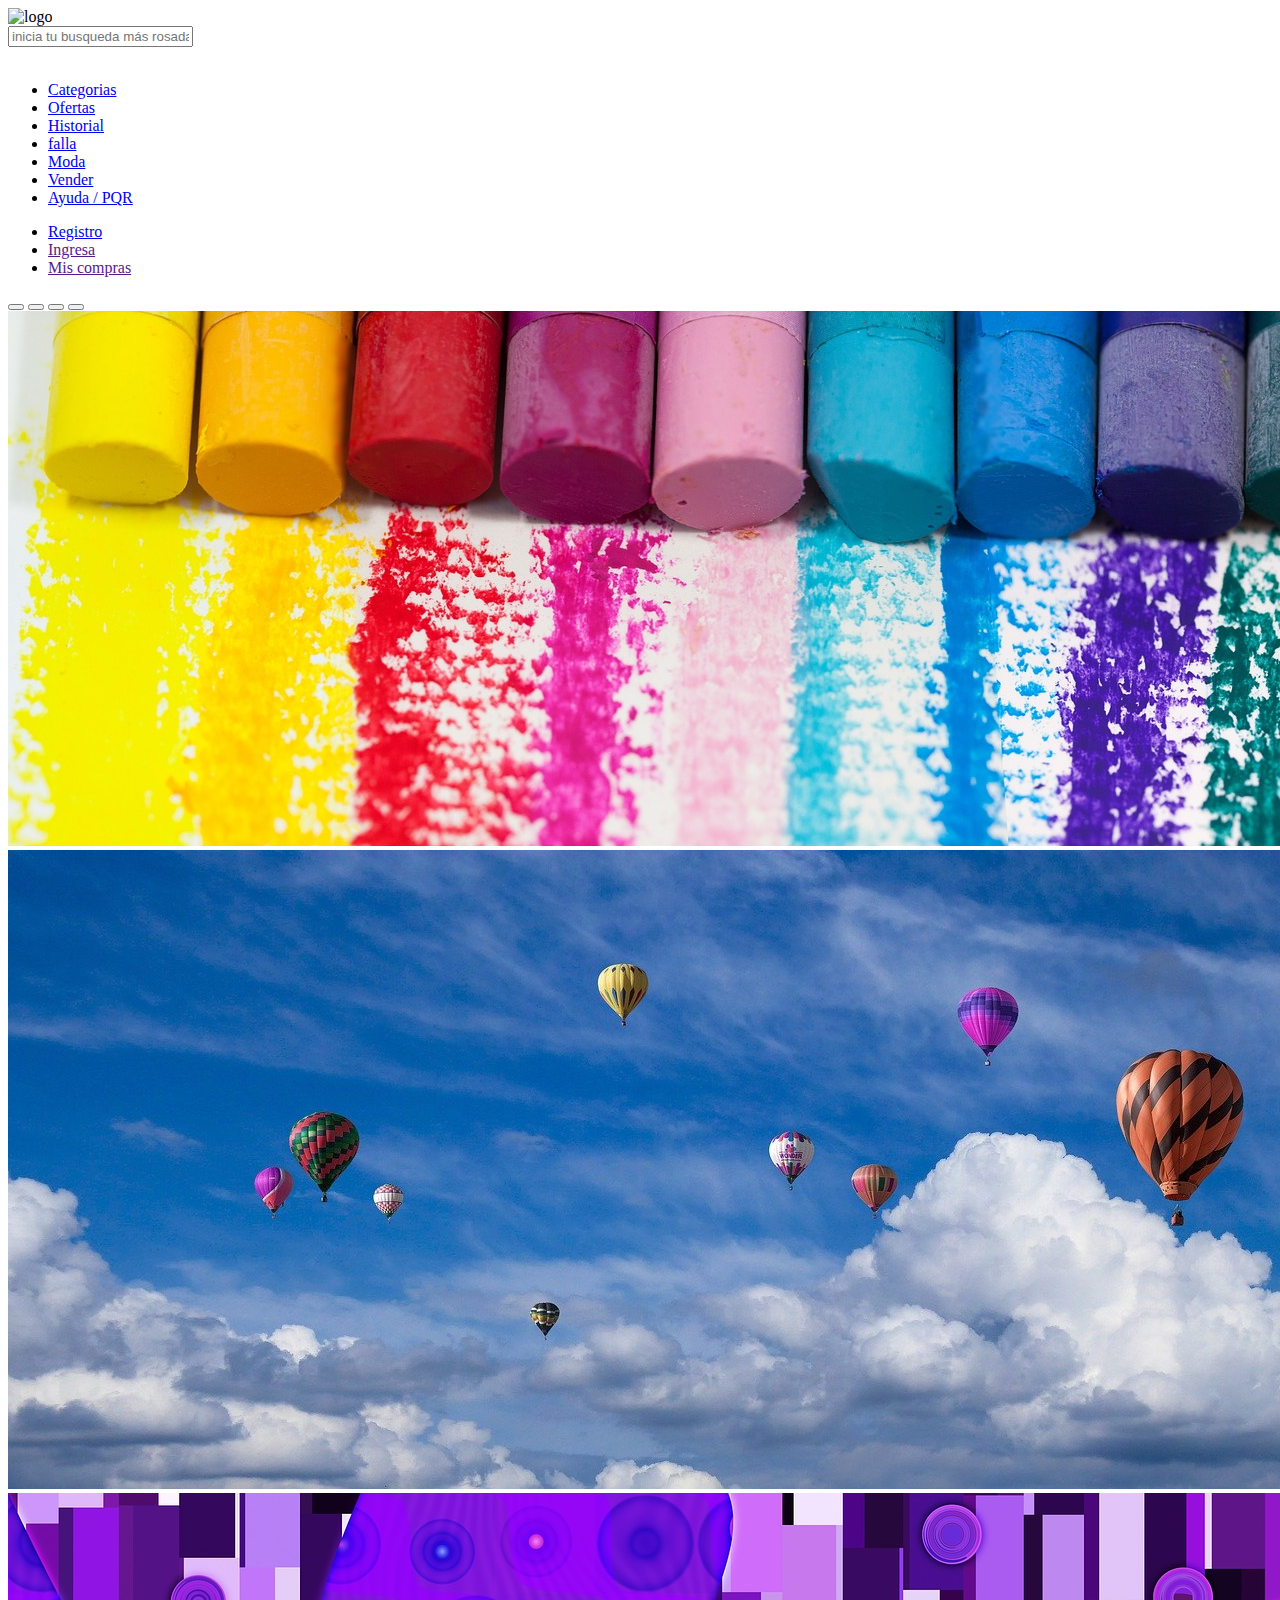
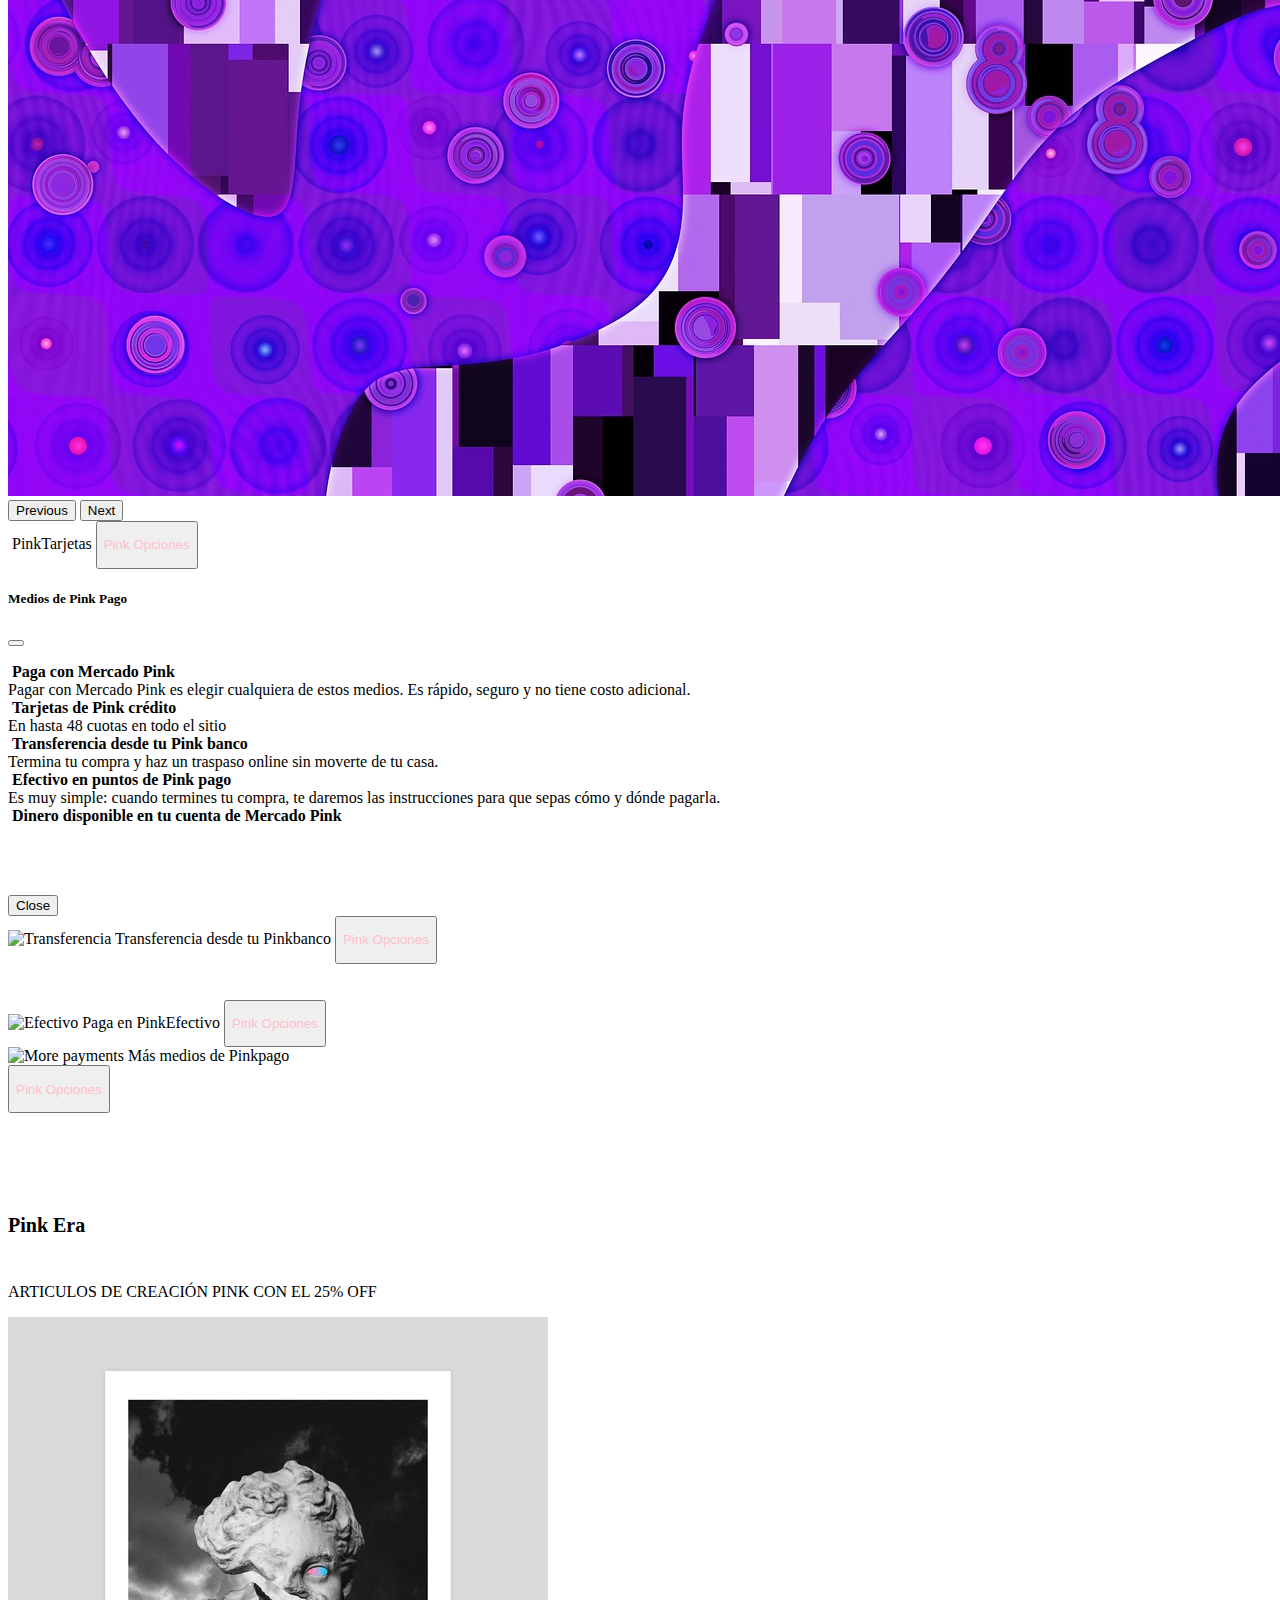
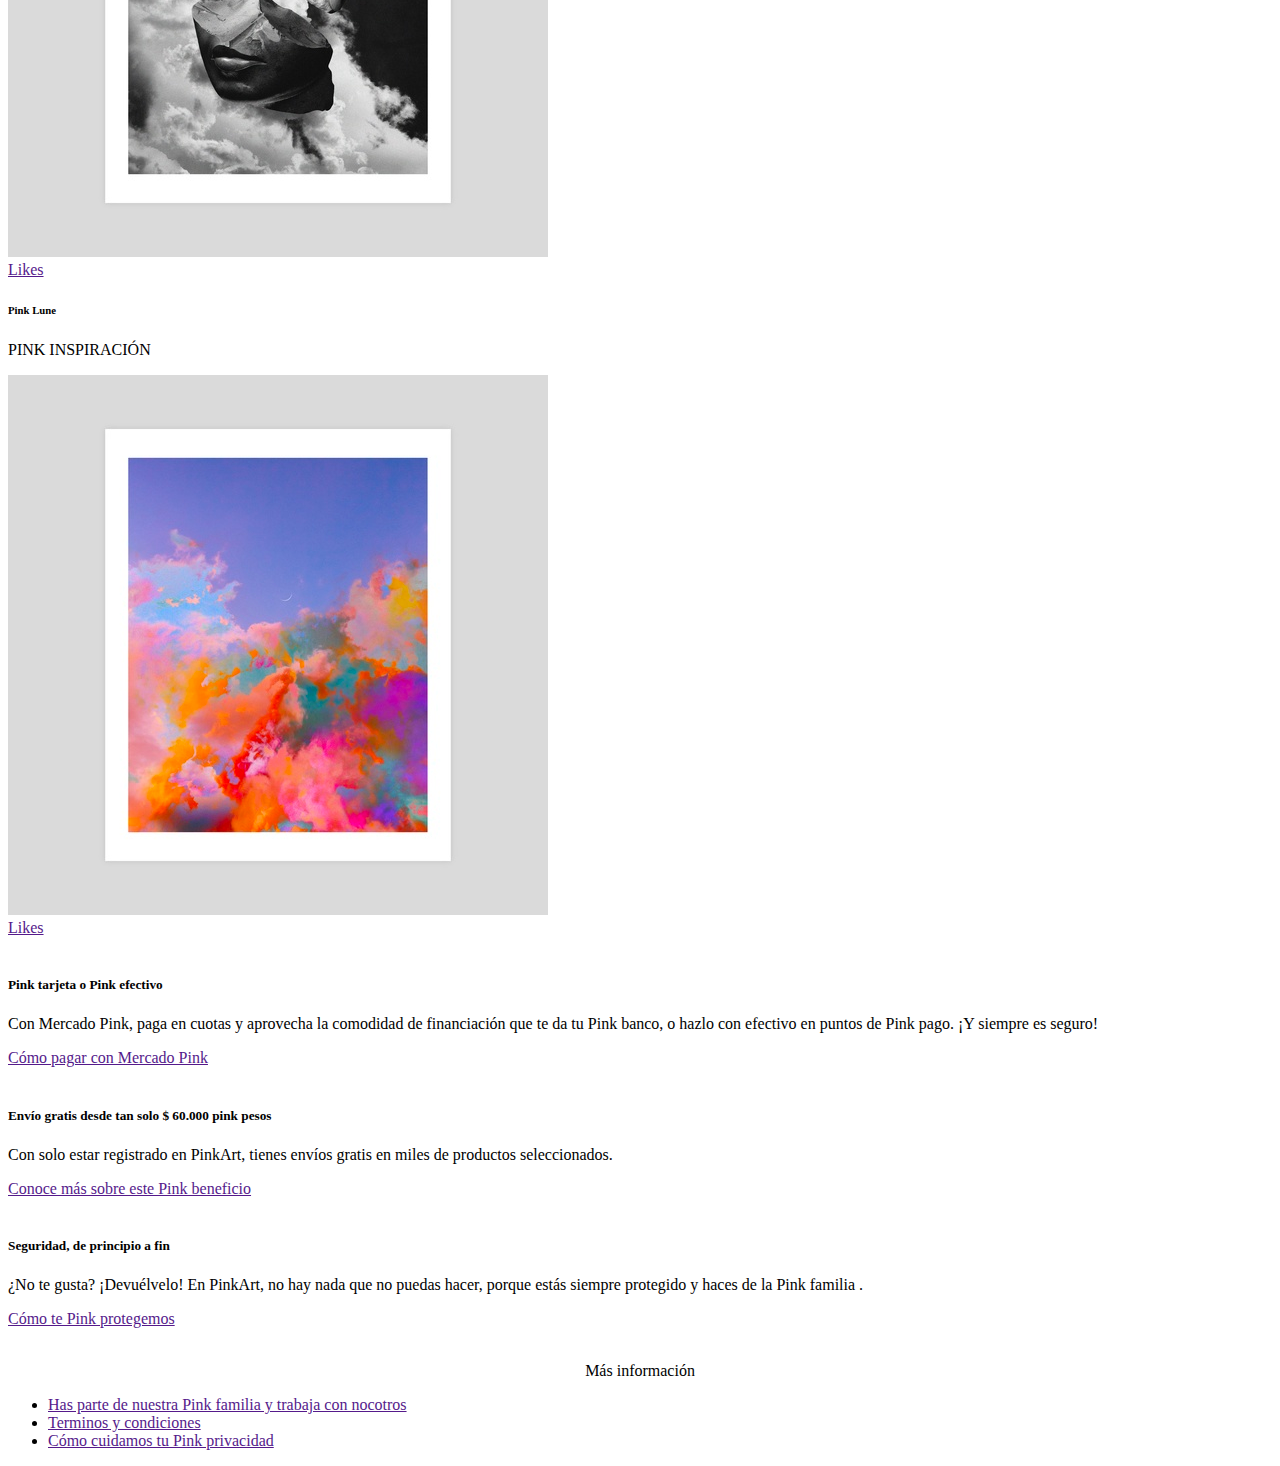
==== PinkArtHTML/index.html @ 0518bd2e "Add files via upload" ====
<!DOCTYPE html>
<html lang="es">

<head>
    <meta charset="UTF-8">
    <meta http-equiv="X-UA-Compatible" content="IE=edge">
    <meta name="viewport" content="width=device-width, initial-scale=1.0">
    <link rel="stylesheet" href="/css/styles.css">
    <link href="https://cdn.jsdelivr.net/npm/bootstrap@5.1.3/dist/css/bootstrap.min.css" rel="stylesheet"
        integrity="sha384-1BmE4kWBq78iYhFldvKuhfTAU6auU8tT94WrHftjDbrCEXSU1oBoqyl2QvZ6jIW3" crossorigin="anonymous">
    <script src="https://cdn.jsdelivr.net/npm/bootstrap@5.1.3/dist/js/bootstrap.bundle.min.js"
        integrity="sha384-ka7Sk0Gln4gmtz2MlQnikT1wXgYsOg+OMhuP+IlRH9sENBO0LRn5q+8nbTov4+1p"
        crossorigin="anonymous"></script>
    <title>PinkArt</title>
</head>

<body>
    <header>
        <!--Navigation Bar-->
        <div class="header-container">
            <div class="search-bar">
                <img class="logo" src="/Resources/pinkart2.png" alt="logo">
                <form class="mainSearch" action="search">
                    <input class="search" type="text" name="search" placeholder="inicia tu busqueda más rosada y efectiva">
                    </button>
                </form>
                <img class=""
                    src=""
                    alt="">
            </div>

            <div class="navbar">

               

                <div class="links">
                    <ul>
                        <li><a href="https://www.mercadolibre.com.co/categorias#nav-header">Categorias</a></li>
                        <li><a href="https://www.mercadolibre.com.co/ofertas#nav-header">Ofertas</a></li>
                        <li><a href="https://www.mercadolibre.com.co/gz/home/navigation#nav-header">Historial</a></li>
                        <li><a href="https://www.mercadolibre.com.co/ofertas/supermercado#nav-header">falla</a>
                        </li>
                        <li><a href="https://www.mercadolibre.com.co/c/ropa-y-accesorios#nav-header">Moda</a></li>
                        <li><a
                                href="https://www.mercadolibre.com/jms/mco/lgz/msl/login/[base64]/notregistered">Vender</a>
                        </li>
                        <li><a href="https://www.mercadolibre.com.co/ayuda#nav-header">Ayuda / PQR </a></li>
                    </ul>
                </div>

                <div class="account">
                    <ul>
                        
                        <li><a href="registro.html">Registro</a></li>
                        <li><a href="">Ingresa</a></li>
                        <li><a href="">Mis compras</a></li>
                        
                    </ul>
                </div>

            </div>
    </header>
    <!---Carousel-->
    <div id="carouselExampleDark" class="carousel carousel-dark slide" data-bs-ride="carousel">
        <div class="carousel-indicators">
            <button type="button" data-bs-target="#carouselExampleDark" data-bs-slide-to="0" class="active"
                aria-current="true" aria-label="Slide 1"></button>
            <button type="button" data-bs-target="#carouselExampleDark" data-bs-slide-to="1"
                aria-label="Slide 2"></button>
            <button type="button" data-bs-target="#carouselExampleDark" data-bs-slide-to="2"
                aria-label="Slide 3"></button>
            <button type="button" data-bs-target="#carouselExampleDark" data-bs-slide-to="3"
                aria-label="Slide 4"></button>
        </div>
        <div class="carousel-inner">
            <div class="carousel-item active" data-bs-interval="10000">
                <img class="flowers"
                    src="Resources/colour-1241879_1920.jpg"
                    class="d-block w-100" alt="...">
                <div class="carousel-caption d-none d-md-block">
                </div>
            </div>
            <div class="carousel-item" data-bs-interval="2000">
                <img src="Resources/emotions-3459666_1920.jpg" class="d-block w-100"
                    alt="...">
                <div class="carousel-caption d-none d-md-block">
                </div>
            </div>
            <div class="carousel-item">
                <img src="Resources/banner-1763476_1920.jpg" class="d-block w-100"
                    alt="...">
                <div class="carousel-caption d-none d-md-block">
                </div>
            </div>
        
        </div>
        <button class="carousel-control-prev" type="button" data-bs-target="#carouselExampleDark" data-bs-slide="prev">
            <span class="carousel-control-prev-icon" aria-hidden="true"></span>
            <span class="visually-hidden">Previous</span>
        </button>
        <button class="carousel-control-next" type="button" data-bs-target="#carouselExampleDark" data-bs-slide="next">
            <span class="carousel-control-next-icon" aria-hidden="true"></span>
            <span class="visually-hidden">Next</span>
        </button>
    </div>
   
    <!---Medios de pago-->
    <div class="pagos">
        <!--GRID System bootstrap-->
        <div class="container">
            <div class="row">
                <div class="col">
                    <img src="/Resources/credit-card.svg" alt="">
                        PinkTarjetas
                    <button id="btnshowmore" type="button" class="btn btn-primary" data-bs-toggle="modal"
                        data-bs-target="#exampleModal">
                        <p style="color: pink;">Pink Opciones</p> 
                    </button>
                    <div class="modal fade" id="exampleModal" tabindex="-1" aria-labelledby="exampleModalLabel"
                        aria-hidden="true">
                        <div class="modal-dialog">
                            <div class="modal-content">
                                <div class="modal-header">
                                    <h5 class="modal-title" id="exampleModalLabel">Medios de Pink Pago </h5>
                                    <button type="button" class="btn-close" data-bs-dismiss="modal"
                                        aria-label="Close"></button>
                                </div>
                                <div class="modal-body">
                                    <p>
                                        <img src="/Resources/mercado-pago.svg" alt="">
                                        <strong>Paga con Mercado Pink</strong><br>
                                        Pagar con Mercado Pink es elegir cualquiera de estos medios. Es rápido, seguro y
                                        no tiene costo adicional.
                                        <br>
                                        <img src="/Resources/credit-card.svg" alt="">
                                        <strong>Tarjetas de Pink crédito</strong>
                                        <br>
                                        En hasta 48 cuotas en todo el sitio
                                        <br>
                                        <img src="/Resources/transfer.svg" alt="">
                                        <strong>Transferencia desde tu Pink banco</strong>
                                        <br>
                                        Termina tu compra y haz un traspaso online sin moverte de tu casa.
                                        <br>
                                        <img src="/Resources/payment-agreement.svg" alt="">
                                        <strong>Efectivo en puntos de Pink pago</strong>
                                        <br>
                                        Es muy simple: cuando termines tu compra, te daremos las instrucciones para que
                                        sepas cómo y dónde pagarla.
                                        <br>
                                        <img src="/Resources/account-money.svg" alt="">
                                        <strong>Dinero disponible en tu cuenta de Mercado Pink</strong>
                                    </p>
                                </div>
                                <br>
                                <br>
                                <br>

                                <div class="modal-footer">
                                    <button type="button" class="btn btn-secondary"
                                        data-bs-dismiss="modal">Close</button>
                                </div>
                            </div>
                        </div>
                    </div>
                </div>

                <div class="col">
                    <img src="/Resources/transfer.svg" alt="Transferencia">
                    Transferencia desde tu Pinkbanco
                    <button id="btnshowmore" type="button" class="btn btn-primary" data-bs-toggle="modal"
                        data-bs-target="#exampleModal">
                       <p style="color: pink;">Pink Opciones</p> 
                    </button>
                </div>
                <br>
                <br>
                <div class="col">
                    <img src="/Resources/payment-agreement.svg" alt="Efectivo">
                    Paga en PinkEfectivo
                    <button id="btnshowmore" type="button" class="btn btn-primary" data-bs-toggle="modal"
                        data-bs-target="#exampleModal">
                        <p style="color: pink;">Pink Opciones</p> 
                    </button>
                </div>
                <div class="col">
                    <img src="/Resources/view-more.svg" alt="More payments">
                    Más medios de Pinkpago
                    <br>
                    <button id="btnshowmore" type="button" class="btn btn-primary" data-bs-toggle="modal"
                        data-bs-target="#exampleModal">
                        <p style="color: pink;">Pink Opciones</p> 
                    </button>
                </div>

            </div>
        </div>
    </div>
  <br>
  <br>
<br>

    <div class="row">
        <div class="col-sm-6">
            <div class="card">
                <div class="card-body">
                    <h6 style="font-size: 20px" class="card-title">Pink Era </h6>
                    <p style="text-transform: uppercase;" class="card-text">Articulos de creación pink con el 25% off</p>
                    <img src="Resources/Era.jpg" alt="">
                    <div class=" boton-primary"> 
                        <a href="" class="btn btn-primary">Likes </a>
                    </div>
                </div>
            </div>
        </div>
        <div class="col-sm-6">
            <div class="card">
                <div class="card-body">
                    <h6 class="card-title">Pink Lune</h6>
                    <p style="text-transform: uppercase;" class="card-text">Pink Inspiración </p>
                    <img src="Resources/Lune.jpg">
                    <div class=" boton-primary"> 
                        <a href="" class="btn btn-primary">Likes </a>
                    </div>
                </div>
            </div>
        </div>
        <footer>
            <div class="container">
                <div class="row">
                    <div class="col">
                        <img src="/Resources/payment.svg" alt="">
                        <h5>Pink tarjeta o Pink efectivo</h5>
                        <p>Con Mercado Pink, paga en cuotas y aprovecha la comodidad de financiación que te da tu Pink banco,
                            o hazlo con efectivo en puntos de  Pink pago. ¡Y siempre es seguro!</p>
                        <a href="">Cómo pagar con Mercado Pink 
                            </a>
                    </div>
                    <div class="col">
                        <img src="/Resources/shipping.svg" alt="">
                        <h5>Envío gratis desde tan solo $ 60.000 pink pesos </h5>
                        <p>Con solo estar registrado en PinkArt, tienes envíos gratis en miles de productos
                            seleccionados.</p>
                        <a href="">Conoce más sobre este Pink 
                            beneficio</a>
                    </div>
                    <div class="col">
                        <img src="/Resources/protected.svg" alt="">
                        <h5>Seguridad, de principio a fin</h5>
                        <p>¿No te gusta? ¡Devuélvelo! En PinkArt, no hay nada que no puedas hacer, porque estás
                            siempre protegido y haces de la Pink familia .</p>
                        <a href="">Cómo te  Pink protegemos</a>
                    </div>
                </div>
            </div>
            <br>
            <p style="text-align:center">Más información</p>
            <div class="links-footer">
                <ul>
                    <li><a href="">Has parte de nuestra Pink familia y trabaja con nocotros </a></li>
                    <li><a href="">Terminos y
                            condiciones</a></li>
                    <li><a href="">Cómo cuidamos tu Pink privacidad</a></li>

                </ul>
            </div>


        </footer>

</body>

</html>
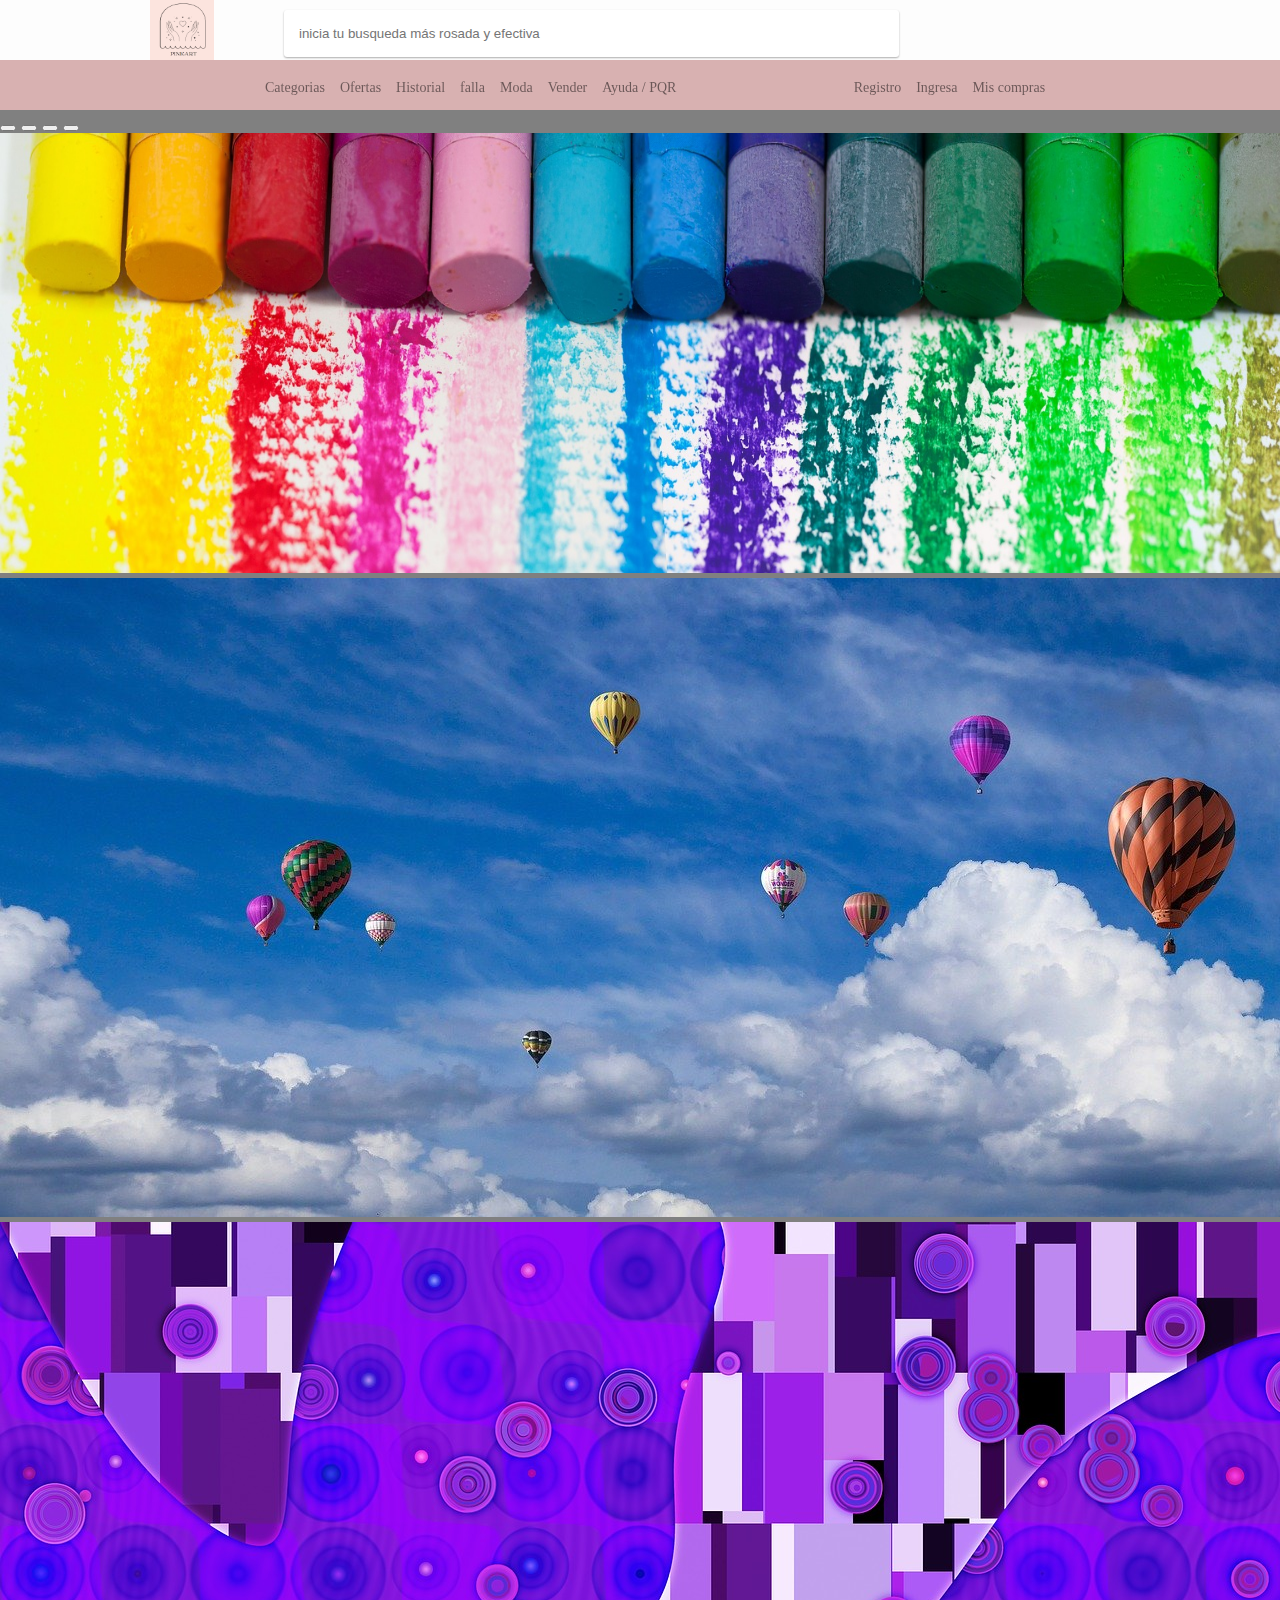
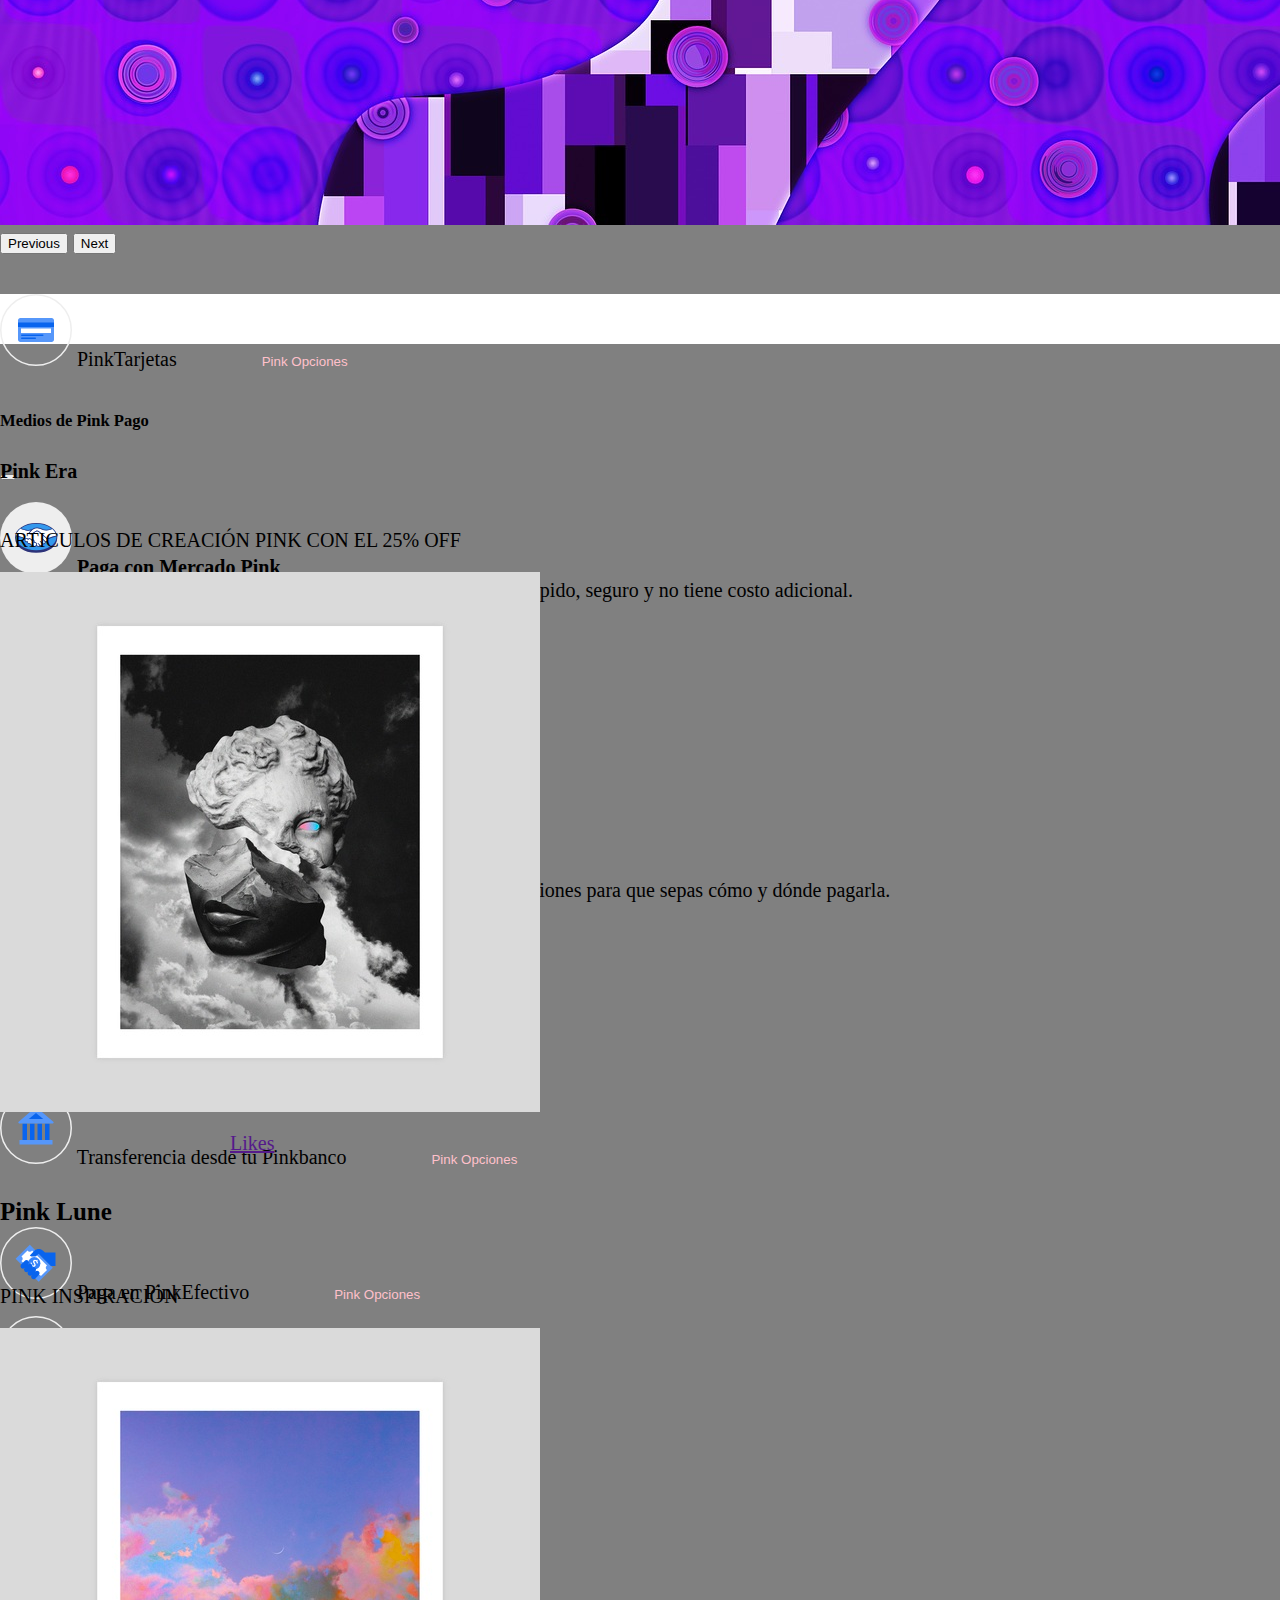
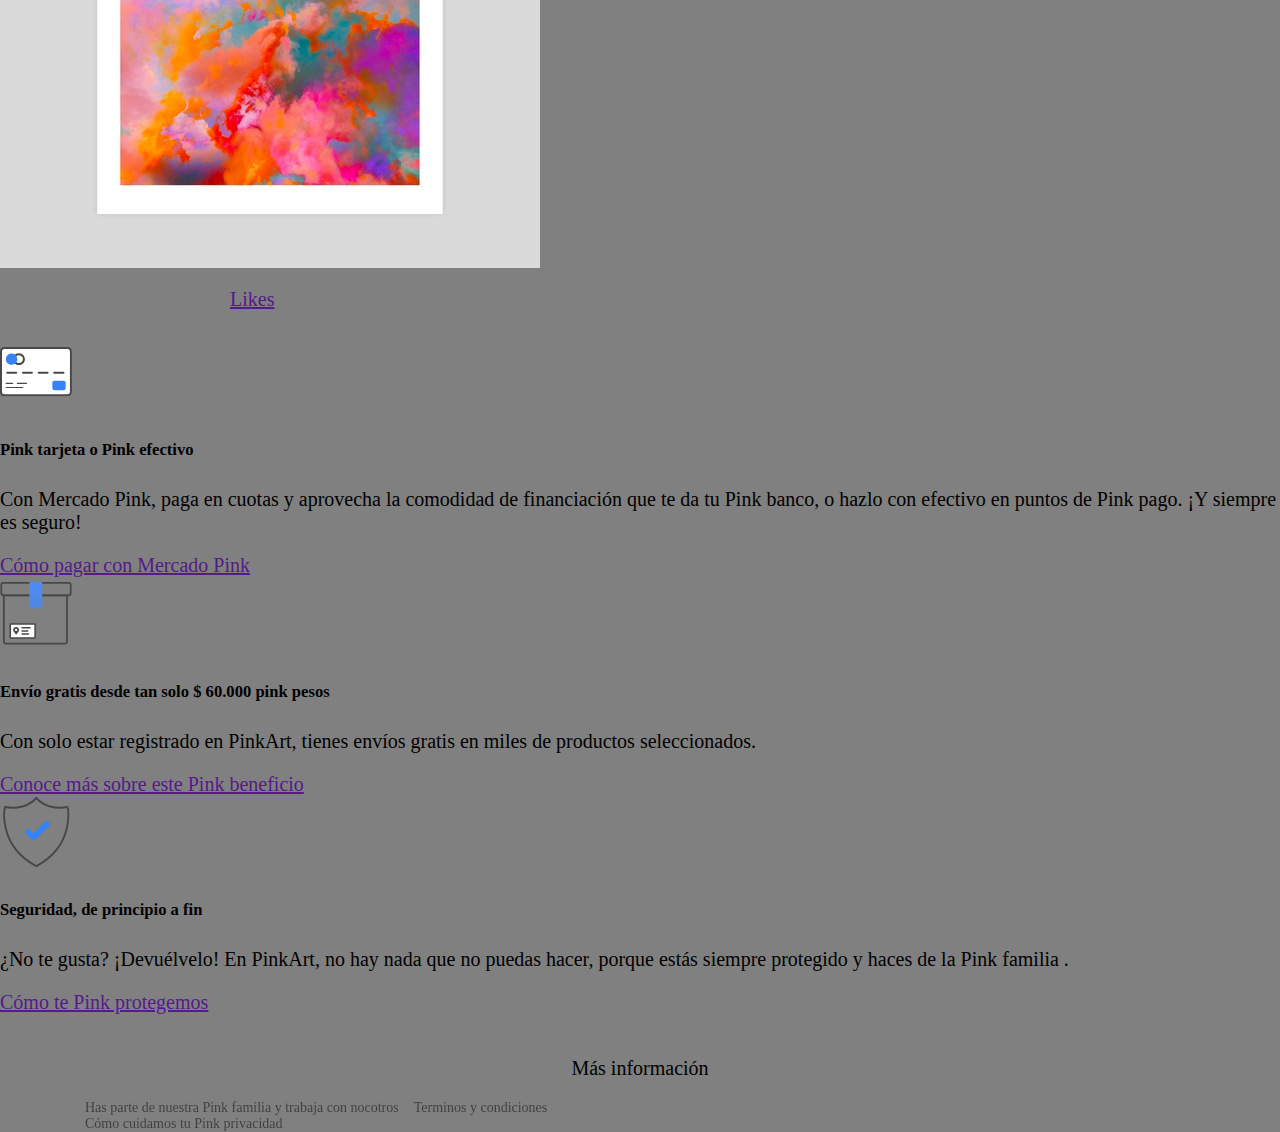
==== commit 1b6f0f77: "inicio persistencia de imagenes" ====
--- a/PinkArtHTML/index.html
+++ b/PinkArtHTML/index.html
@@ -5,7 +5,7 @@
     <meta charset="UTF-8">
     <meta http-equiv="X-UA-Compatible" content="IE=edge">
     <meta name="viewport" content="width=device-width, initial-scale=1.0">
-    <link rel="stylesheet" href="/css/styles.css">
+    <link rel="stylesheet" href="./css/styles.css">
     <link href="https://cdn.jsdelivr.net/npm/bootstrap@5.1.3/dist/css/bootstrap.min.css" rel="stylesheet"
         integrity="sha384-1BmE4kWBq78iYhFldvKuhfTAU6auU8tT94WrHftjDbrCEXSU1oBoqyl2QvZ6jIW3" crossorigin="anonymous">
     <script src="https://cdn.jsdelivr.net/npm/bootstrap@5.1.3/dist/js/bootstrap.bundle.min.js"
@@ -19,7 +19,7 @@
         <!--Navigation Bar-->
         <div class="header-container">
             <div class="search-bar">
-                <img class="logo" src="/Resources/pinkart2.png" alt="logo">
+                <img class="logo" src="./Resources/pinkart2.png" alt="logo">
                 <form class="mainSearch" action="search">
                     <input class="search" type="text" name="search" placeholder="inicia tu busqueda más rosada y efectiva">
                     </button>
@@ -75,19 +75,19 @@
         <div class="carousel-inner">
             <div class="carousel-item active" data-bs-interval="10000">
                 <img class="flowers"
-                    src="Resources/colour-1241879_1920.jpg"
+                    src="./Resources/colour-1241879_1920.jpg"
                     class="d-block w-100" alt="...">
                 <div class="carousel-caption d-none d-md-block">
                 </div>
             </div>
             <div class="carousel-item" data-bs-interval="2000">
-                <img src="Resources/emotions-3459666_1920.jpg" class="d-block w-100"
+                <img src="./Resources/emotions-3459666_1920.jpg" class="d-block w-100"
                     alt="...">
                 <div class="carousel-caption d-none d-md-block">
                 </div>
             </div>
             <div class="carousel-item">
-                <img src="Resources/banner-1763476_1920.jpg" class="d-block w-100"
+                <img src="./Resources/banner-1763476_1920.jpg" class="d-block w-100"
                     alt="...">
                 <div class="carousel-caption d-none d-md-block">
                 </div>
@@ -110,7 +110,7 @@
         <div class="container">
             <div class="row">
                 <div class="col">
-                    <img src="/Resources/credit-card.svg" alt="">
+                    <img src="./Resources/credit-card.svg" alt="">
                         PinkTarjetas
                     <button id="btnshowmore" type="button" class="btn btn-primary" data-bs-toggle="modal"
                         data-bs-target="#exampleModal">
@@ -127,28 +127,28 @@
                                 </div>
                                 <div class="modal-body">
                                     <p>
-                                        <img src="/Resources/mercado-pago.svg" alt="">
+                                        <img src="./Resources/mercado-pago.svg" alt="">
                                         <strong>Paga con Mercado Pink</strong><br>
                                         Pagar con Mercado Pink es elegir cualquiera de estos medios. Es rápido, seguro y
                                         no tiene costo adicional.
                                         <br>
-                                        <img src="/Resources/credit-card.svg" alt="">
+                                        <img src="./Resources/credit-card.svg" alt="">
                                         <strong>Tarjetas de Pink crédito</strong>
                                         <br>
                                         En hasta 48 cuotas en todo el sitio
                                         <br>
-                                        <img src="/Resources/transfer.svg" alt="">
+                                        <img src="./Resources/transfer.svg" alt="">
                                         <strong>Transferencia desde tu Pink banco</strong>
                                         <br>
                                         Termina tu compra y haz un traspaso online sin moverte de tu casa.
                                         <br>
-                                        <img src="/Resources/payment-agreement.svg" alt="">
+                                        <img src="./Resources/payment-agreement.svg" alt="">
                                         <strong>Efectivo en puntos de Pink pago</strong>
                                         <br>
                                         Es muy simple: cuando termines tu compra, te daremos las instrucciones para que
                                         sepas cómo y dónde pagarla.
                                         <br>
-                                        <img src="/Resources/account-money.svg" alt="">
+                                        <img src="./Resources/account-money.svg" alt="">
                                         <strong>Dinero disponible en tu cuenta de Mercado Pink</strong>
                                     </p>
                                 </div>
@@ -166,7 +166,7 @@
                 </div>
 
                 <div class="col">
-                    <img src="/Resources/transfer.svg" alt="Transferencia">
+                    <img src="./Resources/transfer.svg" alt="Transferencia">
                     Transferencia desde tu Pinkbanco
                     <button id="btnshowmore" type="button" class="btn btn-primary" data-bs-toggle="modal"
                         data-bs-target="#exampleModal">
@@ -176,7 +176,7 @@
                 <br>
                 <br>
                 <div class="col">
-                    <img src="/Resources/payment-agreement.svg" alt="Efectivo">
+                    <img src="./Resources/payment-agreement.svg" alt="Efectivo">
                     Paga en PinkEfectivo
                     <button id="btnshowmore" type="button" class="btn btn-primary" data-bs-toggle="modal"
                         data-bs-target="#exampleModal">
@@ -184,7 +184,7 @@
                     </button>
                 </div>
                 <div class="col">
-                    <img src="/Resources/view-more.svg" alt="More payments">
+                    <img src="./Resources/view-more.svg" alt="More payments">
                     Más medios de Pinkpago
                     <br>
                     <button id="btnshowmore" type="button" class="btn btn-primary" data-bs-toggle="modal"
@@ -206,7 +206,7 @@
                 <div class="card-body">
                     <h6 style="font-size: 20px" class="card-title">Pink Era </h6>
                     <p style="text-transform: uppercase;" class="card-text">Articulos de creación pink con el 25% off</p>
-                    <img src="Resources/Era.jpg" alt="">
+                    <img src="./Resources/Era.jpg" alt="">
                     <div class=" boton-primary"> 
                         <a href="" class="btn btn-primary">Likes </a>
                     </div>
@@ -218,7 +218,7 @@
                 <div class="card-body">
                     <h6 class="card-title">Pink Lune</h6>
                     <p style="text-transform: uppercase;" class="card-text">Pink Inspiración </p>
-                    <img src="Resources/Lune.jpg">
+                    <img src="./Resources/Lune.jpg">
                     <div class=" boton-primary"> 
                         <a href="" class="btn btn-primary">Likes </a>
                     </div>
@@ -229,7 +229,7 @@
             <div class="container">
                 <div class="row">
                     <div class="col">
-                        <img src="/Resources/payment.svg" alt="">
+                        <img src="./Resources/payment.svg" alt="">
                         <h5>Pink tarjeta o Pink efectivo</h5>
                         <p>Con Mercado Pink, paga en cuotas y aprovecha la comodidad de financiación que te da tu Pink banco,
                             o hazlo con efectivo en puntos de  Pink pago. ¡Y siempre es seguro!</p>
@@ -237,7 +237,7 @@
                             </a>
                     </div>
                     <div class="col">
-                        <img src="/Resources/shipping.svg" alt="">
+                        <img src="./Resources/shipping.svg" alt="">
                         <h5>Envío gratis desde tan solo $ 60.000 pink pesos </h5>
                         <p>Con solo estar registrado en PinkArt, tienes envíos gratis en miles de productos
                             seleccionados.</p>
@@ -245,7 +245,7 @@
                             beneficio</a>
                     </div>
                     <div class="col">
-                        <img src="/Resources/protected.svg" alt="">
+                        <img src="./Resources/protected.svg" alt="">
                         <h5>Seguridad, de principio a fin</h5>
                         <p>¿No te gusta? ¡Devuélvelo! En PinkArt, no hay nada que no puedas hacer, porque estás
                             siempre protegido y haces de la Pink familia .</p>
--- a/PinkArtHTML/css/styles.css
+++ b/PinkArtHTML/css/styles.css
@@ -0,0 +1,234 @@
+body {
+  font-size: 20px;
+  margin: 0;
+  background-color: gray;
+
+}
+.search-bar {
+  width: 100%;
+  height: 60px;
+  padding-left: 150px;
+  background-color: #fdfdfd;
+  display: flex;
+  flex-direction: row;
+}
+
+.logo {
+  width: 5%;
+  height:100%;
+}
+
+.mainSearch {
+  padding-left: 70px;
+}
+
+.desc {
+  width: 340px;
+  height: 39px;
+  margin-top: 15px;
+  margin-left: 50px;
+}
+
+.search {
+  width: 598px;
+  height: 45px;
+  margin-top: 10px;
+  padding-left: 15px;
+  border: 0;
+  border-radius: 3px;
+  box-shadow: 0px 1px 2px 0px #00000052;
+}
+
+.navbar {
+  display: flex;
+  flex-direction: row;
+  width: 100%;
+  height: 50px;
+  background-color: #d8b1b1;
+}
+
+.location {
+  width: 233px;
+  height: 40px;
+  padding-left: 150px;
+  display: flex;
+  flex-direction: row;
+}
+
+.texto-centrado{
+  color: rgb(90, 90, 90);
+  font-family: 'Segoe UI', Tahoma, Geneva, Verdana, sans-serif;
+  font-size: 30px;
+  
+}
+
+.logo-artist{
+  width: 10%; 
+  margin: 2%; 
+  margin-left: 8%;
+  margin-right: 8%;
+}
+
+.container-artist{
+  max-width:600px;
+  background-color: #e7e0e0bd;
+    border-radius: 5px;
+  border-style: groove;
+  margin-top: 100px;
+  margin-right: auto;
+  margin-left: auto;
+  margin-bottom: 100px;
+  min-width: 800px;
+  min-height: 500px;
+
+}
+
+.input{
+  margin: 5%;
+  border-style: groove;
+  border-radius: 5px;
+  border-color: #e7e0e0bd;
+
+}
+
+.location img {
+  width: 30px;
+  height: 30px;
+}
+
+.location p {
+  width: 100px;
+  font-size: 12px;
+}
+
+.links {
+  width: 650px;
+  padding-left: 210px;
+  
+}
+
+.links li {
+  list-style: none;
+  display: block;
+}
+
+.links li a {
+  font-size: 14px;
+  color: rgb(0, 0, 0);
+  opacity: 0.5;
+  float: left;
+  padding-left: 15px;
+  text-decoration: none;
+}
+
+.links li a:hover {
+  opacity: 0.9;
+}
+
+.account {
+  width: 550px;
+  padding-left: 20px;
+}
+
+.account li {
+  list-style: none;
+  display: block;
+}
+
+.account li a {
+  font-size: 14px;
+  color: rgb(0, 0, 0);
+  opacity: 0.5;
+  float: left;
+  padding-left: 15px;
+  text-decoration: none;
+}
+
+.pagos {
+  margin-top: 20px;
+  height: 50px;
+  width: 100%;
+  background-color: rgb(255, 255, 255);
+}
+.morepayments {
+  padding-left: 80px;
+}
+.btn-primary {
+  background-color: transparent;
+}
+#btnshowmore {
+  padding-left: 80px;
+  background-color: transparent;
+  border: 0;
+  color: rgb(0, 162, 255);
+}
+.cards {
+  display: inline-block;
+  margin-top: 55px;
+  width: 100%;
+  height: 70%;
+}
+#ofertas{
+  font-weight: bold;
+  font-size: 25px;
+}
+.card-title {
+  font-size: 25px;
+}
+.card{
+  margin-top: 40px;
+}
+
+.title{
+  display: flex;
+  flex-direction: row;
+  padding-top: 20px;
+  margin-top: 20px;
+  color: #ffff;
+  background: rgb(169, 15, 15);
+  background: linear-gradient(90deg, rgba(169,15,144,1) 35%, rgba(25,25,86,1) 100%);
+}
+.container{
+  margin-top: 40px;
+}
+.container img{
+  height: 72px;
+  width:72px;
+}
+.links-footer {
+  width: 650px;
+  padding-left: 30px;
+}
+
+.links-footer li {
+  list-style: none;
+  display: block;
+  margin-left:auto;
+  margin-right:auto;
+}
+
+.links-footer li a {
+  font-size: 14px;
+  color: rgb(0, 0, 0);
+  opacity: 0.5;
+  float: left;
+  padding-left: 15px;
+  text-decoration: none;
+}
+
+.links-footer li a:hover {
+  opacity: 0.9;
+}
+
+.flowers{
+  height: 440px;
+  width: 100%;
+
+}
+
+.boton-primary {
+  position: relative;
+  top: 15px;
+  left: 230px;
+}
+
